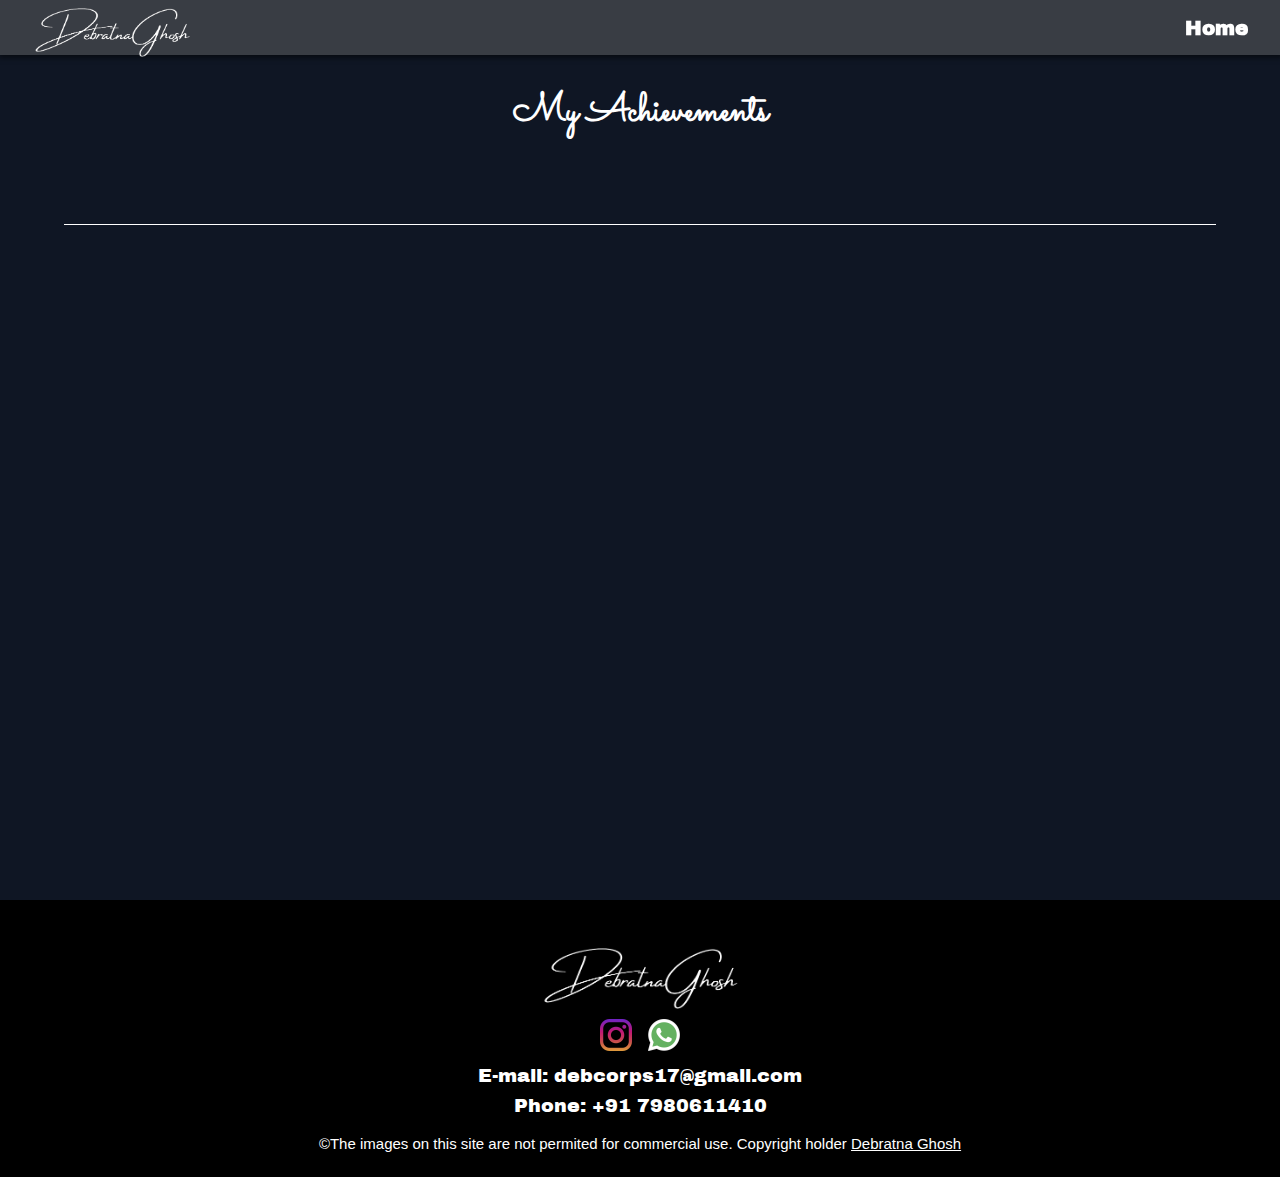
==== achievements.html @ abd3c3b3 "Updates" ====
<html lang="en">
  <head>
    <meta charset="UTF-8" />
    <meta http-equiv="X-UA-Compatible" content="IE=edge" />
    <meta name="viewport" content="width=device-width, initial-scale=1.0" />
    <link rel="preconnect" href="https://fonts.googleapis.com" />
    <link rel="preconnect" href="https://fonts.gstatic.com" crossorigin />
    <link
      href="https://fonts.googleapis.com/css2?family=Archivo+Black&display=swap"
      rel="stylesheet"
    />
    <link
      href="https://fonts.googleapis.com/css2?family=Sacramento&display=swap"
      rel="stylesheet"
    />
    <link rel="stylesheet" href="Resources/Styles/styles.css" />
    <link rel="stylesheet" href="Resources/Styles/buy.css" />
    <title>Document</title>
  </head>
  <body>
    <header>
      <nav class="sticky mob-logo">
        <a href="index.html" class="logo-link logo-center"
          ><img src="Resources/Images/Logo-White.png" alt="Debratna Ghosh"
        /></a>
        <ul>
          <li><a href="index.html">Home</a></li>
        </ul>
      </nav>
      <section id="achievements">
      <h2>My Achievements</h2>
      <div class="section-box">
        <div class="section-content">
          <h3></h3>
          <p></p>
        </div>
        <img src="Vendors/Images/" alt="" />
      </div>
    </header>

    <footer id="contact">
      <div class="social-links">
        <img src="Resources/Images/Logo-White.png" alt="Debratna Ghosh" />
        <ul>
          <li>
            <a href="https://www.instagram.com/subtle_elixir/" target="_blank"
              ><img src="Vendors/Icons/001-instagram.png" alt="Instagram"
            /></a>
          </li>
          <li>
            <a href="https://wa.me/917980611410" target="_blank"
              ><img src="Vendors/Icons/002-whatsapp.png" alt="G-Mail"
            /></a>
          </li>
        </ul>
        <p class="mail">E-mail: debcorps17@gmail.com</p>
        <p class="mail">Phone: +91 7980611410</p>
        <p class="copyright">
          &copy;The images on this site are not permited for commercial use.
          Copyright holder
          <span
            ><a href="https://www.instagram.com/subtle_elixir/" target="_blank"
              >Debratna Ghosh</a
            ></span
          >
        </p>
      </div>
    </footer>
  </body>
</html>
---- Resources/Styles/styles.css ----
/* CSS STYLES */
:root {
  --color-primary: #000;
  --color-primary-dark: rgb(44, 44, 44);
  --color-primary-font: #fff;
  --color-whatsapp: rgb(7, 94, 84);
  --color-whatsapp-light: rgb(16, 163, 146);
}
* {
  margin: 0;
  padding: 0;
  -webkit-box-sizing: border-box;
  box-sizing: border-box;
}
html {
  font-size: 100%;
}
body {
  font-family: "Archivo Black", sans-serif;
  color: var(--color-primary-font);
  font-weight: 400;
  line-height: 1.6;
  height: 100vh;
  background-color: rgb(15, 22, 36);
  overflow-x: hidden;
  z-index: 1;
}
a {
  text-decoration: none;
  color: var(--color-primary-font);
}
button {
  border: none;
  background: none;
  cursor: pointer;
}
h1 {
  color: #fff;
  font-family: Georgia, "Times New Roman", Times, serif;
  text-shadow: 1px 1px 2px #000;
  text-align: right;
  font-size: 4rem;
  font-weight: bold;
  margin: 20px 0;
}
h2 {
  font-size: 2.5rem;
  font-family: "Sacramento", cursive;
  display: grid;
  place-items: center;
}
h3 {
  font-size: 1.5rem;
}
h4 {
  color: var(--color-primary-font);
  font-size: 2rem;
  font-family: monospace, sans-serif;
  text-align: left;
}

section {
  padding: 5rem 3rem;
  border-bottom: 0.5px solid var(--color-primary-font);
  margin: 0 5%;
  transition: transform 1s, opacity 1s;
}
/* SCROLL BAR */
::-webkit-scrollbar {
  width: 5px;
}
::-webkit-scrollbar-track {
  background: rgb(197, 197, 197);
}
::-webkit-scrollbar-thumb {
  border-radius: 50px;
  background: var(--color-primary);
}
::-webkit-scrollbar-thumb:hover {
  background: var(--color-primary-dark);
}
/* HEADER */
/* NAV */
nav {
  display: -webkit-box;
  display: -ms-flexbox;
  display: flex;
  -webkit-box-pack: justify;
  -ms-flex-pack: justify;
  justify-content: space-between;
  align-items: center;
  width: 100vw;
  height: 55px;
  padding: 0 2rem;
  -webkit-box-shadow: 2px 2px 10px 10px rgba(0, 0, 0, 0.5);
  box-shadow: 1px 1px 5px 2px rgba(0, 0, 0, 0.5);
  z-index: 4;
}
.flex-column {
  flex-direction: column;
  padding-top: 1.5rem;
}
.nav-links {
  display: -webkit-box;
  display: -ms-flexbox;
  display: flex;
  -webkit-box-align: center;
  -ms-flex-align: center;
  align-items: center;
}
.nav-links li {
  display: block;
  margin-right: 1.5rem;
  font-weight: bold;
  font-size: 1.3rem;
}
.nav-links a {
  color: var(--color-primary);
  -webkit-transition: all 1s;
  transition: all 1s;
}
.nav-links a:hover,
.nav-links a:active {
  color: var(--color-primary-font);
}
.nav-mobile {
  display: none;
}
.nav-mobile i {
  font-size: 20px;
}
.logo-link img {
  width: 160px;
  margin-top: 10px;
}
/* Nav-Mobile */
.nav-mobile-modal {
  display: -webkit-box;
  display: -ms-flexbox;
  display: flex;
  -webkit-box-orient: vertical;
  -webkit-box-direction: normal;
  -ms-flex-direction: column;
  flex-direction: column;
  -webkit-box-align: center;
  -ms-flex-align: center;
  align-items: center;
  position: fixed;
  top: 50%;
  left: 50%;
  -webkit-transform: translate(-50%, -50%);
  transform: translate(-50%, -50%);
  padding: 6rem;
  border-radius: 10px;
  -webkit-box-shadow: 0 3rem 5rem rgba(0, 0, 0, 0.3);
  box-shadow: 0 3rem 5rem rgba(0, 0, 0, 0.3);
  z-index: 10;
  width: 80%;
  height: auto;
  background-color: rgb(233, 233, 233);
}
.overlay {
  position: fixed;
  top: 0;
  left: 0;
  width: 100vw;
  height: 100vh;
  background-color: rgba(255, 255, 255, 0.2);
  -webkit-backdrop-filter: blur(15px);
  backdrop-filter: blur(15px);
  z-index: 5;
}
.nav-mobile-links {
  display: flex;
  flex-direction: column;
}
.nav-mobile-links li {
  margin: 0;
}

/* HEADER CONTENT */
#home {
  min-height: 100vh;
  max-height: fit-content;
  display: -webkit-box;
  display: -ms-flexbox;
  display: flex;
  -webkit-box-orient: vertical;
  -webkit-box-direction: normal;
  -ms-flex-direction: column;
  flex-direction: column;
  -webkit-box-align: center;
  -ms-flex-align: center;
  align-items: center;
  background-image: linear-gradient(rgba(0, 0, 0, 0.5), rgba(0, 0, 0, 0.5)),
    url("../Images/main_background.jpg");
  background-repeat: no-repeat;
  background-size: cover;
  background-position: top;
  background-attachment: fixed;
}
.headings {
  position: absolute;
  display: -webkit-box;
  display: -ms-flexbox;
  display: flex;
  -webkit-box-orient: vertical;
  -webkit-box-direction: normal;
  -ms-flex-direction: column;
  flex-direction: column;
  align-items: flex-start;
  align-self: flex-start;
  top: 25%;
  left: 5%;
}
.about-btn {
  font-family: sans-serif;
  font-weight: bold;
  color: var(--color-primary-font);
  margin: 10px;
  transition: all 0.5s ease;
}
.about-btn:hover {
  transform: scale(1.05);
}
/* SECTIONS */
/* About */
.about-container {
  display: flex;
  width: 90%;
  align-items: center;
  justify-content: space-evenly;
  margin: 40px auto;
}
.about-container img {
  width: 40%;
  height: auto;
  border-radius: 5px;
  box-shadow: 2px 2px 10px 5px rgba(0, 0, 0, 0.3);
}
.about-container p {
  width: 50%;
  text-align: center;
  font-family: sans-serif;
  font-size: 20px;
  margin-top: 20px;
}
/* Work */
.work-container {
  display: flex;
  justify-content: space-around;
}

.img-box {
  display: flex;
  flex-direction: column;
  background-color: #fff;
  width: fit-content;
  height: fit-content;
  border-radius: 10px;
  margin: 20px 5px;
}
.img-box a {
  color: #000;
  font-family: -apple-system, BlinkMacSystemFont, "Segoe UI", Roboto, Helvetica,
    Arial, sans-serif;
  padding-left: 10px;
}
.insta-header {
  display: flex;
  align-items: center;
  padding: 10px;
}
.profile {
  width: 35px;
  height: 35px;
  border-radius: 50px;
  border: 1px solid #000;
}
.image {
  width: 275px;
  height: auto;
  border-radius: 10px;
}
.insta-lc {
  display: flex;
}
.insta-lc li {
  display: inline-block;
  padding: 5px 0;
}
.insta-lc i {
  font-size: 20px;
}
/* Services */
.services p {
  text-align: center;
  font-family: sans-serif;
  font-size: 20px;
}
.service {
  display: flex;
  flex-direction: column;
  align-items: center;
  margin-top: 30px;
}
.service div {
  display: flex;
  align-items: center;
  justify-content: space-between;
  border: 3px solid var(--color-primary-font);
  border-radius: 50px;
  width: fit-content;
  padding: 10px;
  margin: 10px;
}
.service i {
  font-size: 30px;
  padding: 0 20px;
}
.service p {
  text-align: center;
}
/* OUR CLICKS */
.card {
  background-position: center;
  background-size: cover;
  background-repeat: no-repeat;
  overflow: hidden;
  transition: all 0.5s;
}
.card:hover {
  transform: scale(1.03);
}
@media only screen and (min-width: 1500px) {
  .card-wide {
    grid-column: span 2 / auto;
  }
}

.grid-container {
  display: grid;
  grid-gap: 1rem;
  grid-template-columns: repeat(auto-fit, minmax(300px, 1fr));
  grid-auto-rows: 500px;
}

/* FOOTER */
footer {
  background-color: #000;
}
.social-links {
  display: -webkit-box;
  display: -ms-flexbox;
  display: flex;
  -webkit-box-orient: vertical;
  -webkit-box-direction: normal;
  -ms-flex-direction: column;
  flex-direction: column;
  -webkit-box-align: center;
  -ms-flex-align: center;
  align-items: center;
  -webkit-box-pack: center;
  -ms-flex-pack: center;
  justify-content: center;
  width: 90vw;
  padding: 3rem 0 0 0;
  margin: 0 auto;
}
.social-links-header {
  align-items: flex-start;
}
.social-links img {
  width: 200px;
  margin-bottom: 10px;
}
.social-links ul {
  display: -webkit-box;
  display: -ms-flexbox;
  display: flex;
  -webkit-box-pack: center;
  -ms-flex-pack: center;
  justify-content: center;
}
.social-links li {
  display: block;
  padding: 0 0.5rem;
  -webkit-transition: all 1s ease;
  transition: all 1s ease;
}
.social-links li:hover,
.social-links li :active {
  -webkit-transform: scale(1.2);
  transform: scale(1.2);
}
.social-links li img {
  width: 2rem;
  height: 2rem;
}
.mail {
  text-align: center;
  font-size: 120%;
}
.copyright {
  color: #fff;
  font-size: 15px;
  font-family: sans-serif;
  padding-bottom: 0.7rem;
  margin: 10px 0;
}
.copyright span a {
  color: #fff;
  text-decoration: underline;
}
/* STICKY NAV */
.sticky {
  position: fixed;
  background-color: rgba(100, 100, 100, 0.5);
}
.sticky ul li a {
  color: #fff;
}
.sticky ul li a:hover {
  color: #000;
}
.section-hidden {
  opacity: 0;
  -webkit-transform: translateY(5rem);
  transform: translateY(3rem);
}
/* HIDDEN CLASSES */
.hidden {
  display: none;
}
---- Resources/Styles/buy.css ----
h5 {
  font-size: 30px;
  text-align: center;
}
header {
  min-height: 100vh;
  max-height: fit-content;
}
nav li {
  display: inline-block;
}
nav li a {
  font-weight: bold;
  font-size: 20px;
}
.buy-container {
  display: flex;
  flex-direction: column;
  align-items: center;
  justify-content: center;
  padding: 50px 0;
}
.buy-buttons {
  display: flex;
  align-items: center;
}
.buy-whatsapp {
  background-color: var(--color-whatsapp);
  width: 190px;
  padding: 10px 20px;
  border-radius: 30px;
  color: var(--color-primary-font);
  font-size: 20px;
  font-weight: bold;
  display: flex;
  align-items: center;
  justify-content: space-between;
  transition: all 1s ease;
  border: 4px solid #fff;
  margin: 20px auto;
}
.buy-whatsapp:hover {
  transform: scale(1.05);
  background-color: var(--color-whatsapp-light);
}
.buy-whatsapp a {
  width: 150px;
  display: flex;
  align-items: center;
  justify-content: space-between;
}
.buy-img {
  width: 40px;
  height: 40px;
}
.buy-image {
  width: 50vw;
  height: auto;
  margin: 30px 0;
  border-radius: 10px;
  box-shadow: 2px 2px 10px 5px rgba(0, 0, 0, 0.3);
}
.buy-mail-container {
  background-color: black;
  border-radius: 5px;
  width: auto;
  display: flex;
  align-items: center;
  margin: 0 20px;
  padding: 5px;
}
.buy-mail-container p {
  padding: 0 10px;
}
@media only screen and (max-width: 540px) {
  .buy-buttons {
    flex-direction: column;
  }
  .sticky ul {
    display: none;
  }
  .mob-logo {
    display: flex;
    justify-content: center;
  }
}
/* Achievements */
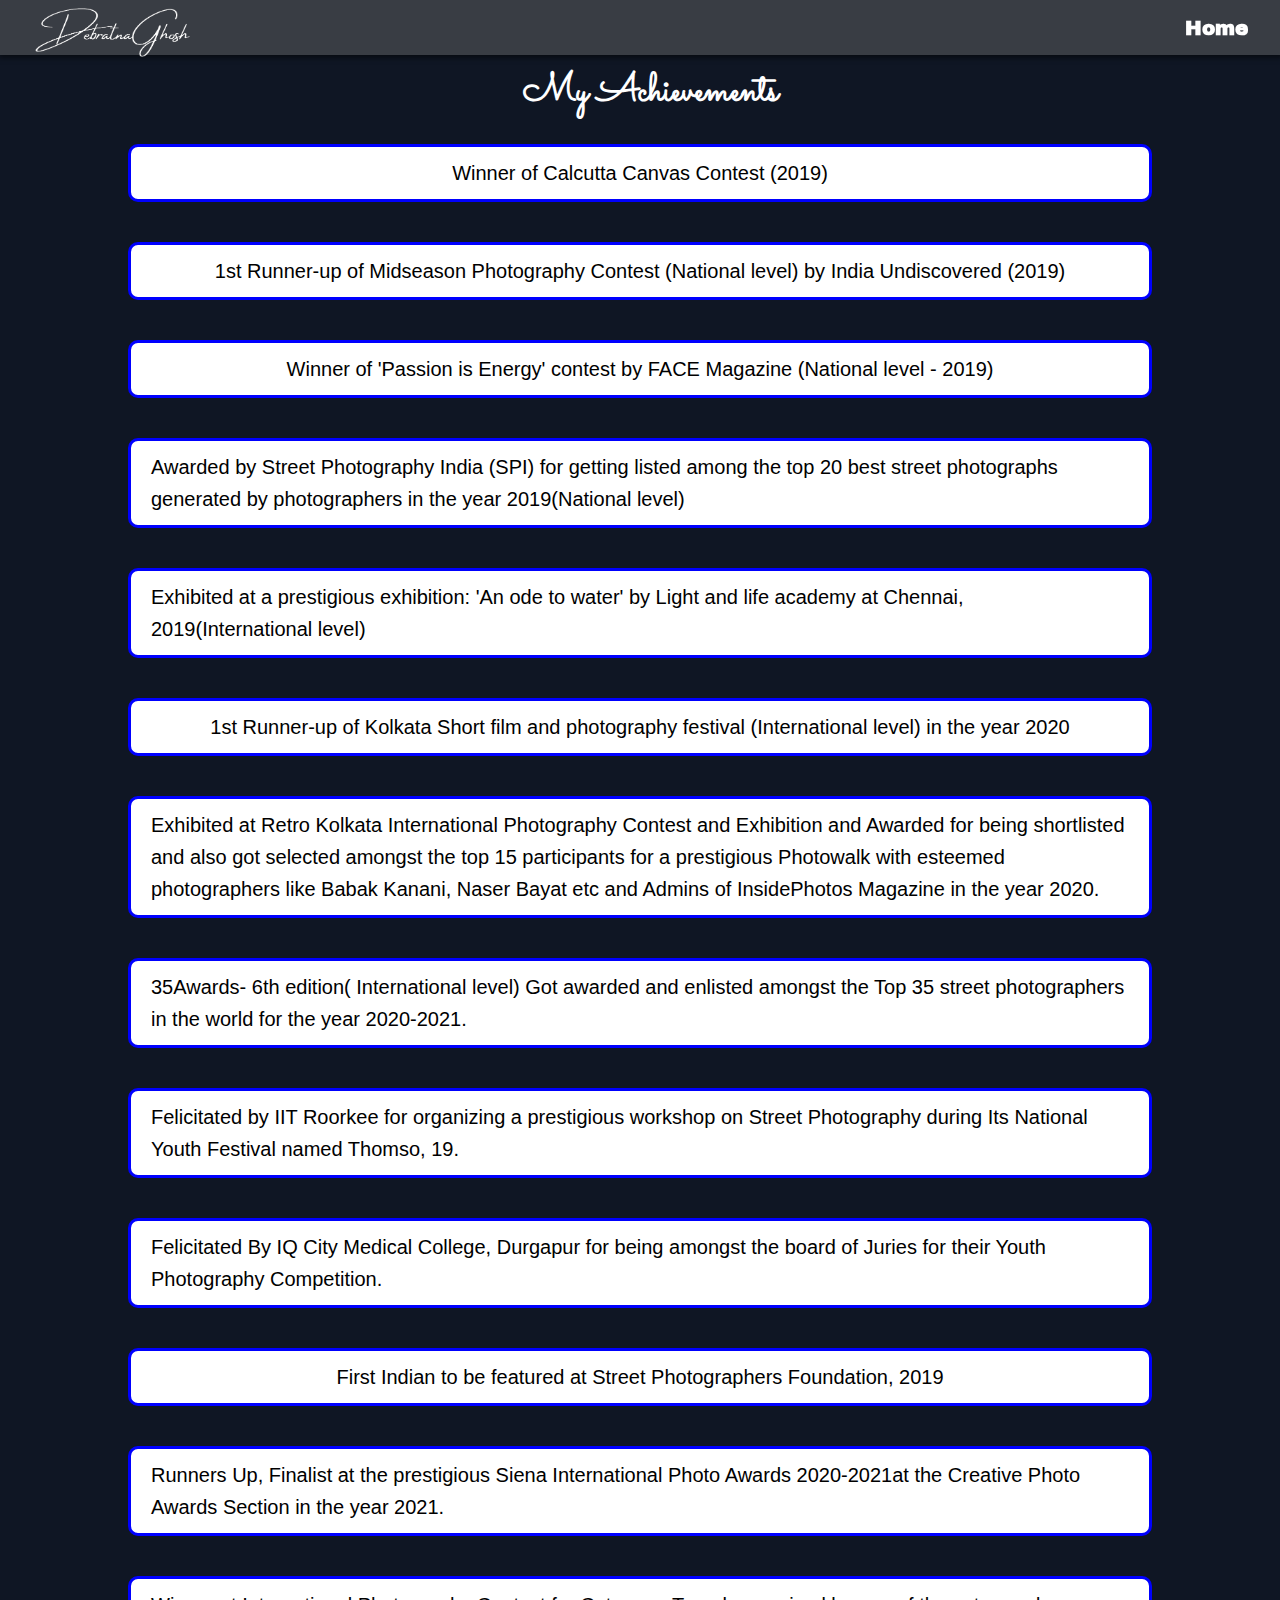
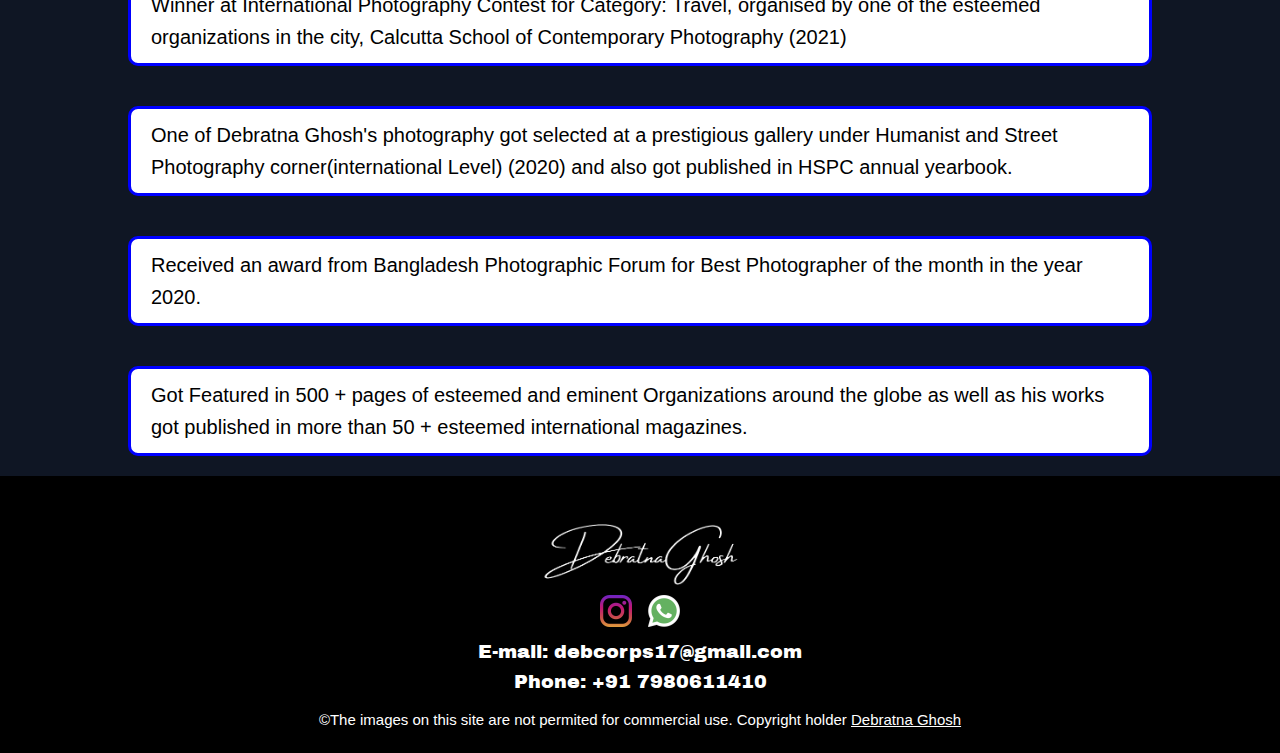
==== commit 73b6160b: "Added achievements section" ====
--- a/achievements.html
+++ b/achievements.html
@@ -3,6 +3,24 @@
     <meta charset="UTF-8" />
     <meta http-equiv="X-UA-Compatible" content="IE=edge" />
     <meta name="viewport" content="width=device-width, initial-scale=1.0" />
+    <link
+      rel="apple-touch-icon"
+      sizes="180x180"
+      href="Vendors/Favicons/apple-touch-icon.png"
+    />
+    <link
+      rel="icon"
+      type="image/png"
+      sizes="32x32"
+      href="Vendors/Favicons/favicon-32x32.png"
+    />
+    <link
+      rel="icon"
+      type="image/png"
+      sizes="16x16"
+      href="Vendors/Favicons/favicon-16x16.png"
+    />
+    <link rel="manifest" href="Vendors/Favicons/site.webmanifest" />
     <link rel="preconnect" href="https://fonts.googleapis.com" />
     <link rel="preconnect" href="https://fonts.gstatic.com" crossorigin />
     <link
@@ -15,7 +33,7 @@
     />
     <link rel="stylesheet" href="Resources/Styles/styles.css" />
     <link rel="stylesheet" href="Resources/Styles/buy.css" />
-    <title>Document</title>
+    <title>Achievements</title>
   </head>
   <body>
     <header>
@@ -27,14 +45,111 @@
           <li><a href="index.html">Home</a></li>
         </ul>
       </nav>
-      <section id="achievements">
-      <h2>My Achievements</h2>
-      <div class="section-box">
-        <div class="section-content">
-          <h3></h3>
-          <p></p>
+      <div class="achievements-box">
+        <h2>My Achievements</h2>
+        <div class="achievement">
+          <p>Winner of Calcutta Canvas Contest (2019)</p>
         </div>
-        <img src="Vendors/Images/" alt="" />
+        <div class="achievement">
+          <p>
+            1st Runner-up of Midseason Photography Contest (National level) by
+            India Undiscovered (2019)
+          </p>
+        </div>
+        <div class="achievement">
+          <p>
+            Winner of 'Passion is Energy' contest by FACE Magazine (National
+            level - 2019)
+          </p>
+        </div>
+        <div class="achievement">
+          <p>
+            Awarded by Street Photography India (SPI) for getting listed among
+            the top 20 best street photographs generated by photographers in the
+            year 2019(National level)
+          </p>
+        </div>
+        <div class="achievement">
+          <p>
+            Exhibited at a prestigious exhibition: 'An ode to water' by Light
+            and life academy at Chennai, 2019(International level)
+          </p>
+        </div>
+        <div class="achievement">
+          <p>
+            1st Runner-up of Kolkata Short film and photography festival
+            (International level) in the year 2020
+          </p>
+        </div>
+        <div class="achievement">
+          <p>
+            Exhibited at Retro Kolkata International Photography Contest and
+            Exhibition and Awarded for being shortlisted and also got selected
+            amongst the top 15 participants for a prestigious Photowalk with
+            esteemed photographers like Babak Kanani, Naser Bayat etc and Admins
+            of InsidePhotos Magazine in the year 2020.
+          </p>
+        </div>
+        <div class="achievement">
+          <p>
+            35Awards- 6th edition( International level) Got awarded and enlisted
+            amongst the Top 35 street photographers in the world for the year
+            2020-2021.
+          </p>
+        </div>
+        <div class="achievement">
+          <p>
+            Felicitated by IIT Roorkee for organizing a prestigious workshop on
+            Street Photography during Its National Youth Festival named Thomso,
+            19.
+          </p>
+        </div>
+        <div class="achievement">
+          <p>
+            Felicitated By IQ City Medical College, Durgapur for being amongst
+            the board of Juries for their Youth Photography Competition.
+          </p>
+        </div>
+        <div class="achievement">
+          <p>
+            First Indian to be featured at Street Photographers Foundation, 2019
+          </p>
+        </div>
+        <div class="achievement">
+          <p>
+            Runners Up, Finalist at the prestigious Siena International Photo
+            Awards 2020-2021at the Creative Photo Awards Section in the year
+            2021.
+          </p>
+        </div>
+        <div class="achievement">
+          <p>
+            Winner at International Photography Contest for Category: Travel,
+            organised by one of the esteemed organizations in the city, Calcutta
+            School of Contemporary Photography (2021)
+          </p>
+        </div>
+        <div class="achievement">
+          <p>
+            One of Debratna Ghosh's photography got selected at a prestigious
+            gallery under Humanist and Street Photography corner(international
+            Level) (2020) and also got published in HSPC annual yearbook.
+          </p>
+        </div>
+        <div class="achievement">
+          <p>
+            Received an award from Bangladesh Photographic Forum for Best
+            Photographer of the month in the year 2020.
+          </p>
+        </div>
+        <div class="achievement">
+          <p>
+            Got Featured in 500 + pages of esteemed and eminent Organizations
+            around the globe as well as his works got published in more than 50
+            + esteemed international magazines.
+          </p>
+        </div>
+        <!-- <div class="achievement"><p></p></div> -->
       </div>
     </header>
 
--- a/Resources/Styles/styles.css
+++ b/Resources/Styles/styles.css
@@ -48,6 +48,7 @@
   font-family: "Sacramento", cursive;
   display: grid;
   place-items: center;
+  padding: 60px 0 0 20px;
 }
 h3 {
   font-size: 1.5rem;
@@ -58,7 +59,6 @@
   font-family: monospace, sans-serif;
   text-align: left;
 }
-
 section {
   padding: 5rem 3rem;
   border-bottom: 0.5px solid var(--color-primary-font);
@@ -96,10 +96,6 @@
   box-shadow: 1px 1px 5px 2px rgba(0, 0, 0, 0.5);
   z-index: 4;
 }
-.flex-column {
-  flex-direction: column;
-  padding-top: 1.5rem;
-}
 .nav-links {
   display: -webkit-box;
   display: -ms-flexbox;
@@ -128,6 +124,7 @@
 }
 .nav-mobile i {
   font-size: 20px;
+  color: #fff;
 }
 .logo-link img {
   width: 160px;
@@ -157,7 +154,8 @@
   z-index: 10;
   width: 80%;
   height: auto;
-  background-color: rgb(233, 233, 233);
+  background-color: #fff;
+  transition: all 1s ease;
 }
 .overlay {
   position: fixed;
@@ -169,6 +167,7 @@
   -webkit-backdrop-filter: blur(15px);
   backdrop-filter: blur(15px);
   z-index: 5;
+  transition: all 1s ease;
 }
 .nav-mobile-links {
   display: flex;
@@ -176,8 +175,11 @@
 }
 .nav-mobile-links li {
   margin: 0;
-}
-
+  padding: 10px 0;
+}
+.nav-mobile-links a {
+  font-family: sans-serif;
+}
 /* HEADER CONTENT */
 #home {
   min-height: 100vh;
@@ -247,18 +249,31 @@
 }
 /* Work */
 .work-container {
-  display: flex;
-  justify-content: space-around;
+  display: grid;
+  grid-template-columns: repeat(auto-fill, 300px);
+  grid-auto-rows: 10px;
+  justify-content: center;
 }
 
 .img-box {
   display: flex;
   flex-direction: column;
   background-color: #fff;
-  width: fit-content;
+  width: 275px;
   height: fit-content;
   border-radius: 10px;
   margin: 20px 5px;
+  padding: 0;
+  box-shadow: 2px 2px 10px 5px rgba(0, 0, 0, 0.3);
+}
+.box-small {
+  grid-row-end: span 28;
+}
+.box-medium {
+  grid-row-end: span 36;
+}
+.box-large {
+  grid-row-end: span 48;
 }
 .img-box a {
   color: #000;
@@ -279,8 +294,16 @@
 }
 .image {
   width: 275px;
-  height: auto;
   border-radius: 10px;
+}
+.box-small .image {
+  height: 180px;
+}
+.box-medium .image {
+  height: 260px;
+}
+.box-large .image {
+  height: 380px;
 }
 .insta-lc {
   display: flex;
@@ -321,29 +344,6 @@
 .service p {
   text-align: center;
 }
-/* OUR CLICKS */
-.card {
-  background-position: center;
-  background-size: cover;
-  background-repeat: no-repeat;
-  overflow: hidden;
-  transition: all 0.5s;
-}
-.card:hover {
-  transform: scale(1.03);
-}
-@media only screen and (min-width: 1500px) {
-  .card-wide {
-    grid-column: span 2 / auto;
-  }
-}
-
-.grid-container {
-  display: grid;
-  grid-gap: 1rem;
-  grid-template-columns: repeat(auto-fit, minmax(300px, 1fr));
-  grid-auto-rows: 500px;
-}
 
 /* FOOTER */
 footer {
@@ -428,7 +428,7 @@
   -webkit-transform: translateY(5rem);
   transform: translateY(3rem);
 }
-/* HIDDEN CLASSES */
+/* HIDDEN CLASS*/
 .hidden {
   display: none;
 }
--- a/Resources/Styles/buy.css
+++ b/Resources/Styles/buy.css
@@ -26,8 +26,8 @@
 }
 .buy-whatsapp {
   background-color: var(--color-whatsapp);
-  width: 190px;
-  padding: 10px 20px;
+  width: 220px;
+  padding: 5px 20px;
   border-radius: 30px;
   color: var(--color-primary-font);
   font-size: 20px;
@@ -36,7 +36,7 @@
   align-items: center;
   justify-content: space-between;
   transition: all 1s ease;
-  border: 4px solid #fff;
+  border: 2px solid #fff;
   margin: 20px auto;
 }
 .buy-whatsapp:hover {
@@ -54,7 +54,7 @@
   height: 40px;
 }
 .buy-image {
-  width: 50vw;
+  width: 20vw;
   height: auto;
   margin: 30px 0;
   border-radius: 10px;
@@ -72,16 +72,173 @@
 .buy-mail-container p {
   padding: 0 10px;
 }
+.buy-insta {
+  border-radius: 50px;
+  border: 2px solid #fff;
+  display: grid;
+  padding: 5px 10px;
+  width: 220px;
+  margin: 10px auto;
+  transition: all 1s ease;
+}
+.buy-insta:hover {
+  transform: scale(1.05);
+}
+.buy-insta a {
+  font-size: 20px;
+  font-weight: bold;
+  text-align: center;
+}
+.buy-insta img {
+  width: 40px;
+  padding-right: 10px;
+}
+.image-container {
+  display: grid;
+  grid-template-columns: repeat(auto-fit, minmax(300px, 1fr));
+  padding: 5rem 2rem;
+  place-items: center;
+}
+.image-box {
+  width: 300px;
+  height: fit-content;
+  display: flex;
+  flex-direction: column;
+  border-radius: 10px;
+  margin: 20px 5px;
+  box-shadow: 2px 2px 10px 5px rgba(0, 0, 0, 0.3);
+}
+.grid-image {
+  border-radius: 10px;
+}
+.buy-btn {
+  width: 50%;
+  align-self: center;
+  padding: 5px 10px;
+  background-color: black;
+  color: var(--color-primary-font);
+  font-weight: 600;
+  margin: 5px 0;
+  border-radius: 5px;
+  transition: all 0.5s ease;
+}
+.buy-btn:hover {
+  color: green;
+  transform: scale(1.05);
+}
 @media only screen and (max-width: 540px) {
   .buy-buttons {
     flex-direction: column;
   }
-  .sticky ul {
-    display: none;
-  }
-  .mob-logo {
-    display: flex;
-    justify-content: center;
-  }
+  .h5 {
+    font-size: 15px;
+  }
+  .buy-image {
+    width: 80vw;
+    height: auto;
+  }
+  .buy-mail-container {
+    flex-direction: column;
+  }
+  nav {
+    padding: 0 10px;
+  }
+}
+/* Projects */
+#projects {
+  padding: 0;
+  padding-top: 100px;
+}
+.slider {
+  display: flex;
+  align-items: center;
+  flex-direction: column;
+  width: 70vw;
+  height: fit-content;
+  margin: 20px auto;
+  border-bottom: 2px solid #fff;
+}
+.slider div {
+  display: flex;
+  align-items: center;
+  justify-content: space-between;
+  padding: 20px 0;
+  height: 550px;
+}
+.slide {
+  width: 400px;
+  height: auto;
+}
+.btn-slider {
+  background-color: rgb(73, 73, 73);
+  border-radius: 50px;
+  padding: 3px 15px;
+  color: #fff;
+  font-weight: bold;
+  font-size: 1.5rem;
+  margin: 0 10px;
+  text-align: center;
 }
 /* Achievements */
+.achievements-box {
+  display: flex;
+  flex-direction: column;
+  align-items: center;
+  width: 80vw;
+  margin: 0 auto;
+}
+.achievement {
+  width: 100%;
+  color: #000;
+  display: grid;
+  place-items: center;
+  font-family: sans-serif;
+  font-size: 20px;
+  background-color: #fff;
+  border: 3px solid blue;
+  border-radius: 10px;
+  padding: 10px 20px;
+  margin: 20px 0;
+}
+@media only screen and (max-width: 760px) {
+  .slide {
+    width: 300px;
+  }
+  .slider div {
+    height: 400px;
+  }
+}
+@media only screen and (max-width: 600px) {
+  .slider {
+    width: 70vw;
+  }
+  .slide {
+    width: 250px;
+  }
+  .slider div {
+    height: 332px;
+  }
+  .btn-slider {
+    padding: 3px 10px;
+    font-size: 1rem;
+  }
+  .achievements-box {
+    width: 90vw;
+  }
+}
+@media only screen and (max-width: 380px) {
+  .slide {
+    width: 200px;
+  }
+  .slider div {
+    height: 265px;
+  }
+}
+@media only screen and (max-width: 315px) {
+  .slide {
+    width: 150px;
+  }
+  .slider div {
+    height: 200px;
+  }
+}
